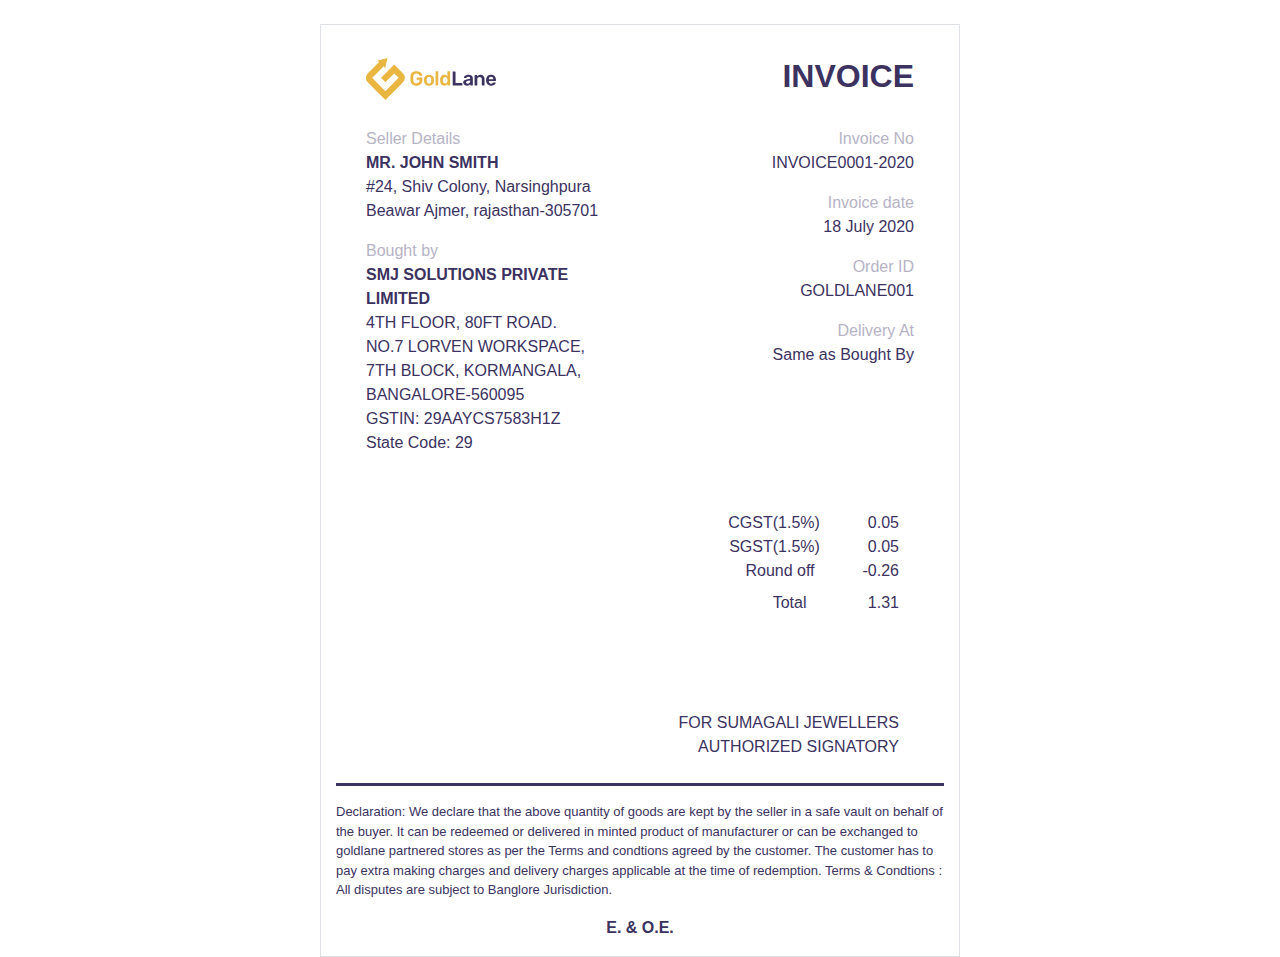
==== index.html @ 7a6602d5 "added: invoice template" ====
<!DOCTYPE html>
<html>
<head>
	<title></title>
	<meta name="viewport" content="width=device-width, initial-scale=1">
    <link href='https://fonts.googleapis.com/css?family=Poppins' rel='stylesheet'>
    <link rel="stylesheet" type="text/css" href="css/style.css">
	<link rel="stylesheet" href="https://stackpath.bootstrapcdn.com/bootstrap/4.5.2/css/bootstrap.min.css">
</head>
<style>
.border {
	width: 50%;

}
.plft{
	padding-left: 45px;
}
.prgt{
	padding-right: 45px;
}
.color{
	color: #3B325F;
	font-weight: 500;
}
.color1 {
	color:#B6B3C6;
}
address {
	font-weight: 500;
	color:  #3B325F;
}
	table {
  font-family: arial, sans-serif;
  border-collapse: collapse;
  width: 90%;
  margin: 0 auto;
}

td, th {
  border: none;
  text-align: left;
  padding: 20px;
}
	@media (min-width: 350px) and (max-width: 800px) {
		.border {
	width: 100%;

}
.plft{
	padding-left: 15px;
}
.prgt{
	padding-right: 15px;
}
.img_res {
	width: 80% !important;
}
address {
	font-size: 10px;
}

		}
</style>
<body>

	<div class="container border mt-4">
		<!-- Header -->
		<div class="row">
			<div class="col-6 col-sm-6 col-md-6 col-lg-6 col-xl-6 plft" style="margin-top: 33px;">
				<div><img src="img/logo.svg" class="img_res" alt="Goldlane" style="width: 50%;"></div>

			</div>
			<div class="col-6 col-sm-6 col-md-6 col-lg-6 col-xl-6 text-right mt-4 prgt">
				<div class="mt-2">
					<h2 class="color" style="font-weight: 700;">INVOICE</h2>
				</div>
            </div>
		</div>
     
        <!-- Main Content -->
		<div class="row">
			<div class="col-6 col-sm-6 col-md-6 col-lg-6 col-xl-6 mt-4 plft">
				<strong class="color1" style="font-weight: 500;">Seller Details</strong>
				<address>
		        <span><b>MR. JOHN SMITH</b></span><br/>
		        #24, Shiv Colony, Narsinghpura<br />
		        Beawar Ajmer, rajasthan-305701
		        </address>

		        <strong class="color1" style="font-weight: 500;">Bought by</strong>
				<address>
		        <span><b>SMJ SOLUTIONS PRIVATE LIMITED</b></span><br />
		        4TH FLOOR, 80FT ROAD.<br />
		        NO.7 LORVEN WORKSPACE,<br />
		        7TH BLOCK, KORMANGALA,<br />
		        BANGALORE-560095<br />
		        GSTIN: 29AAYCS7583H1Z<br />
		        State Code: 29
		        </address>
				
			</div>
			<div class="col-6 col-sm-6 col-md-6 col-lg-6 col-xl-6 text-right mt-4 prgt">
				<strong class="color1" style="font-weight: 500;">Invoice No</strong>
				<address>
		        INVOICE0001-2020<br />
		        </address>

		        <strong class="color1" style="font-weight: 500;">Invoice date</strong>
				<address>
		        18 July 2020<br />
		        </address>

		        <strong class="color1" style="font-weight: 500;">Order ID</strong>
				<address>
		        GOLDLANE001<br />
		        </address>

		        <strong class="color1" style="font-weight: 500;">Delivery At</strong>
				<address>
		        Same as Bought By<br />
		        </address>
				
			</div>

		</div>

		<!-- Table -->

		<!-- <div class="row">
			<div class="col-12 col-sm-12 col-md-12 col-lg-12 col-xl-12">
				<table style="width: 100%;">
					<tr style="background-color: #3B325F; color: white; font-size: 12px;">
					    <th>DESCRIPTION</th>
					    <th>HSN</th>
					    <th>WEIGHT</th>
					    <th>RATE/GRAM</th>
					    <th>SUBTOTAL</th>
                    </tr>
                        
					<td class="color">24K 999 Gold</td>
					<td class="color">7108</td>
					<td class="color">0.0003</td>
					<td class="color">5000.34</td>
					<td class="color">1.52</td>

					
				</table>
			</div>
		</div> -->

	<div class="row text-right prgt" >
		<div class="col-12 col-sm-12 col-md-12 col-lg-12 col-xl-12 mt-5 color" style="line-height: 0.5">
			<p>CGST(1.5%)<span class="pl-5">0.05</span> </p>
			<p>SGST(1.5%)<span class="pl-5">0.05</span> </p>
			<p>Round off<span class="pl-5">-0.26</span> </p>
			<div class="mt-4"><p>Total<span class="pl-5">&nbsp;&nbsp;&nbsp;1.31</span> </p></div>

		


				
	    </div>
	</div>

	<div class="row text-right mt-5 prgt">
		<div class="col-12 col-sm-12 col-md-12 col-lg-12 col-xl-12 mt-5 color" style="line-height: 0.5;">
			<p>FOR SUMAGALI JEWELLERS</p>
			<p>AUTHORIZED SIGNATORY</p>

				
	    </div>
	</div>
	
	<hr style="height:3px;border:none;color:#3B325F;background-color:#3B325F;" />


	<div class="row">
		<div class="col-12 col-sm-12 col-md-12 col-lg-12 col-xl-12 color" style="font-size: 13px;">
			<p>Declaration: We declare that the above quantity of goods are kept by the seller in a safe vault on behalf of the buyer. It can be redeemed or delivered in minted product of manufacturer or can be exchanged to goldlane partnered stores as per the Terms and condtions agreed by the customer. The customer has to pay extra making charges and delivery charges applicable at the time of redemption. Terms & Condtions : All disputes are subject to Banglore Jurisdiction.</p>

			<p style="text-align: center; font-size: 16px;"><b>E. & O.E.</b></p>
		</div>
	</div>
</div>

<script src="https://ajax.googleapis.com/ajax/libs/jquery/3.5.1/jquery.min.js"></script>	
<script src="https://code.jquery.com/jquery-3.5.1.slim.min.js"></script>
<script src="https://cdn.jsdelivr.net/npm/popper.js@1.16.1/dist/umd/popper.min.js"></script>
<script src="https://stackpath.bootstrapcdn.com/bootstrap/4.5.2/js/bootstrap.min.js" ></script>
</body>
</html>
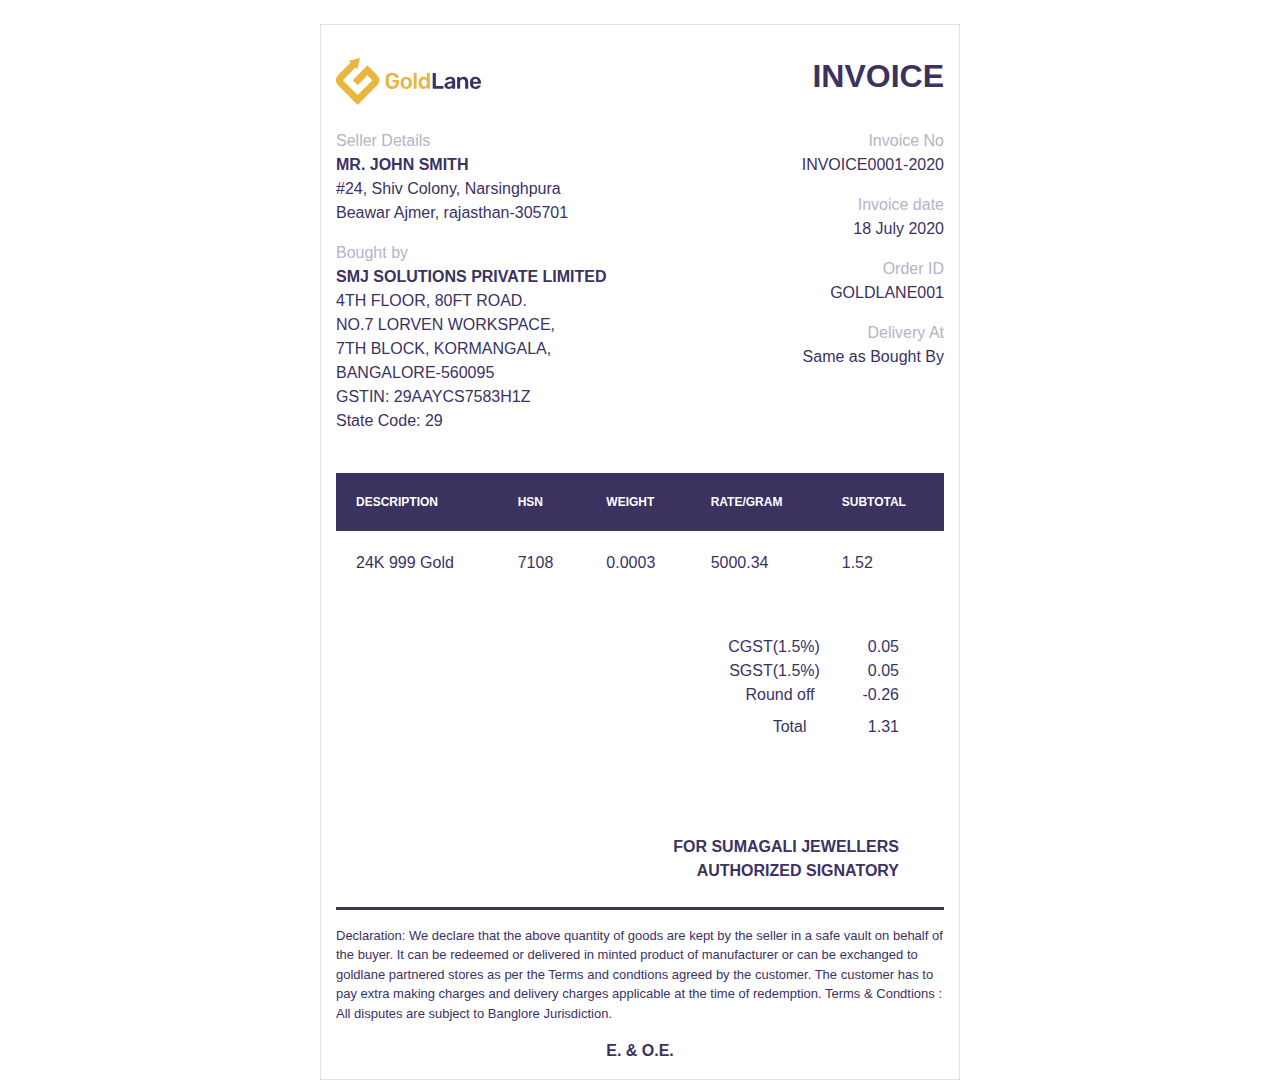
==== commit 02389e4a: "Fixed:Bugs" ====
--- a/index.html
+++ b/index.html
@@ -8,6 +8,23 @@
 	<link rel="stylesheet" href="https://stackpath.bootstrapcdn.com/bootstrap/4.5.2/css/bootstrap.min.css">
 </head>
 <style>
+body {
+	overflow-x: hidden;
+}
+.border {
+	width: 50%;
+
+}
+
+	@media (min-width: 300px) and (max-width: 1000px) {
+		.border {
+	width: 150%;
+
+}
+
+}	
+</style>
+<!-- <style>
 .border {
 	width: 50%;
 
@@ -60,7 +77,7 @@
 }
 
 		}
-</style>
+</style> -->
 <body>
 
 	<div class="container border mt-4">
@@ -124,10 +141,16 @@
 
 		</div>
 
+		
+		
+
 		<!-- Table -->
 
-		<!-- <div class="row">
+		<div class="row mt-4">
 			<div class="col-12 col-sm-12 col-md-12 col-lg-12 col-xl-12">
+				<div>
+					
+				</div>
 				<table style="width: 100%;">
 					<tr style="background-color: #3B325F; color: white; font-size: 12px;">
 					    <th>DESCRIPTION</th>
@@ -146,7 +169,10 @@
 					
 				</table>
 			</div>
-		</div> -->
+		</div>
+
+
+
 
 	<div class="row text-right prgt" >
 		<div class="col-12 col-sm-12 col-md-12 col-lg-12 col-xl-12 mt-5 color" style="line-height: 0.5">
@@ -164,8 +190,8 @@
 
 	<div class="row text-right mt-5 prgt">
 		<div class="col-12 col-sm-12 col-md-12 col-lg-12 col-xl-12 mt-5 color" style="line-height: 0.5;">
-			<p>FOR SUMAGALI JEWELLERS</p>
-			<p>AUTHORIZED SIGNATORY</p>
+			<p><b>FOR SUMAGALI JEWELLERS</b></p>
+			<p><b>AUTHORIZED SIGNATORY</b></p>
 
 				
 	    </div>
--- a/css/style.css
+++ b/css/style.css
@@ -0,0 +1,50 @@
+
+.border {
+	width: 50%;
+
+}
+.plft{
+	padding-left: 45px;
+}
+.prgt{
+	padding-right: 45px;
+}
+.color{
+	color: #3B325F;
+	font-weight: 500;
+}
+.color1 {
+	color:#B6B3C6;
+}
+address {
+	font-weight: 500;
+	color:  #3B325F;
+}
+	table {
+  font-family: arial, sans-serif;
+  border-collapse: collapse;
+  width: 90%;
+  margin: 0 auto;
+}
+
+td, th {
+  border: none;
+  text-align: left;
+  padding: 20px;
+}
+	@media (min-width: 350px) and (max-width: 1000px) {
+		
+.plft{
+	padding-left: 20px;
+}
+.prgt{
+	padding-right: 20px;
+}
+.img_res {
+	width: 70% !important;
+}
+address {
+	font-size: 10px;
+}
+
+		}
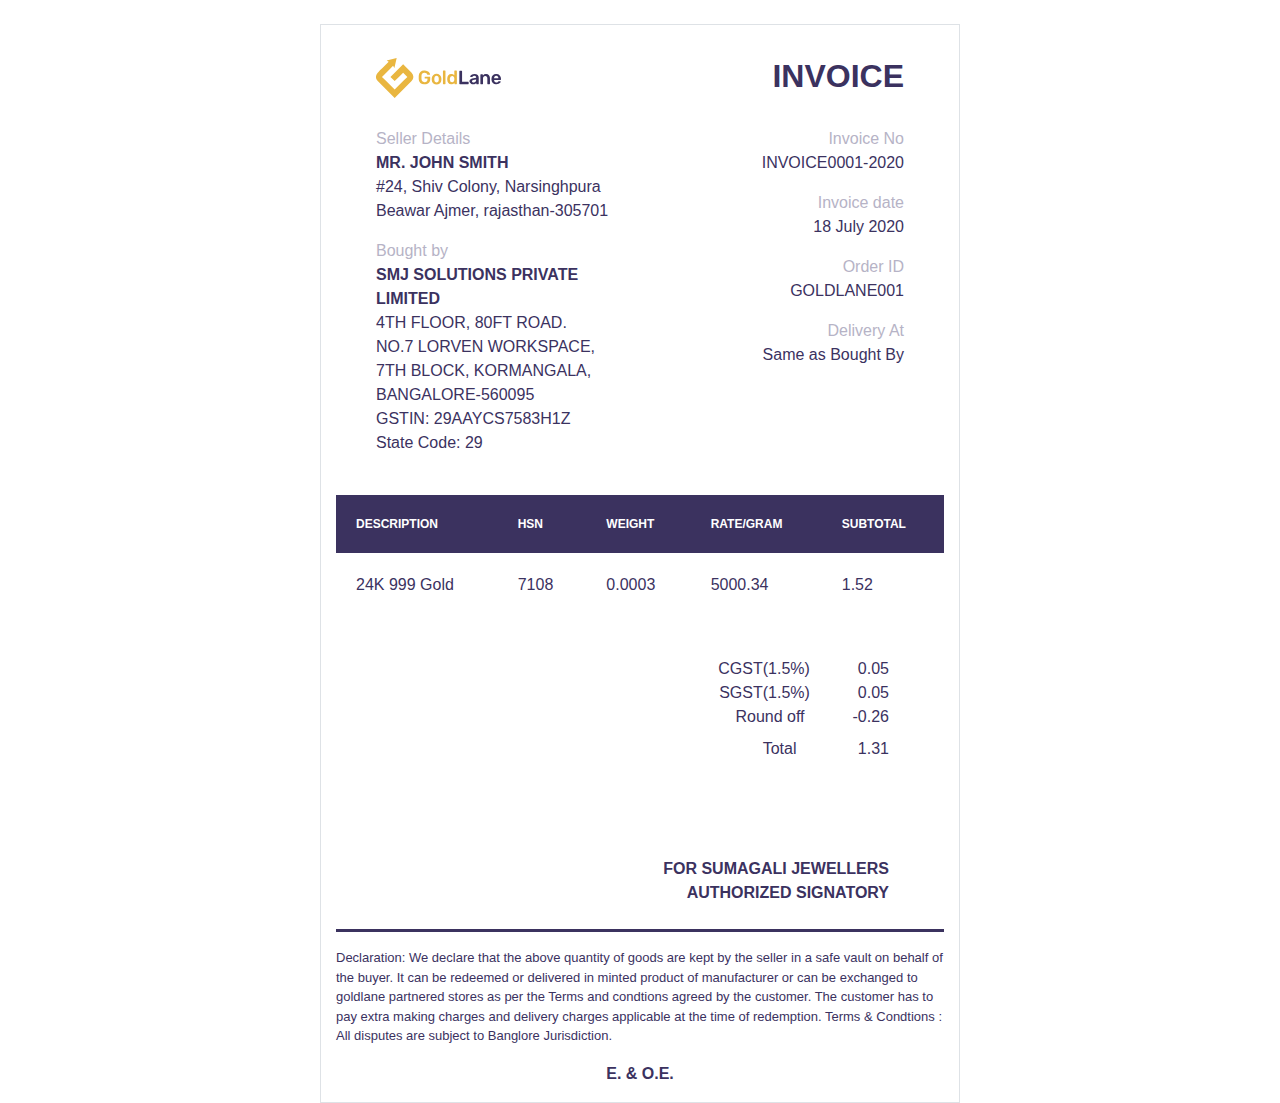
==== commit 55b2d9e7: "fixed: allignment issue" ====
--- a/index.html
+++ b/index.html
@@ -3,6 +3,7 @@
 <head>
 	<title></title>
 	<meta name="viewport" content="width=device-width, initial-scale=1">
+
     <link href='https://fonts.googleapis.com/css?family=Poppins' rel='stylesheet'>
     <link rel="stylesheet" type="text/css" href="css/style.css">
 	<link rel="stylesheet" href="https://stackpath.bootstrapcdn.com/bootstrap/4.5.2/css/bootstrap.min.css">
@@ -16,7 +17,7 @@
 
 }
 
-	@media (min-width: 300px) and (max-width: 1000px) {
+	@media (min-width: 300px) and (max-width: 1170px) {
 		.border {
 	width: 150%;
 
@@ -83,11 +84,11 @@
 	<div class="container border mt-4">
 		<!-- Header -->
 		<div class="row">
-			<div class="col-6 col-sm-6 col-md-6 col-lg-6 col-xl-6 plft" style="margin-top: 33px;">
+			<div class="col-7 col-sm-6 col-md-6 col-lg-6 col-xl-6 plft" style="margin-top: 33px;">
 				<div><img src="img/logo.svg" class="img_res" alt="Goldlane" style="width: 50%;"></div>
 
 			</div>
-			<div class="col-6 col-sm-6 col-md-6 col-lg-6 col-xl-6 text-right mt-4 prgt">
+			<div class="col-5 col-sm-6 col-md-6 col-lg-6 col-xl-6 text-right mt-4 prgt">
 				<div class="mt-2">
 					<h2 class="color" style="font-weight: 700;">INVOICE</h2>
 				</div>
@@ -96,7 +97,7 @@
      
         <!-- Main Content -->
 		<div class="row">
-			<div class="col-6 col-sm-6 col-md-6 col-lg-6 col-xl-6 mt-4 plft">
+			<div class="col-7 col-sm-6 col-md-6 col-lg-6 col-xl-6 mt-4 plft">
 				<strong class="color1" style="font-weight: 500;">Seller Details</strong>
 				<address>
 		        <span><b>MR. JOHN SMITH</b></span><br/>
@@ -116,7 +117,7 @@
 		        </address>
 				
 			</div>
-			<div class="col-6 col-sm-6 col-md-6 col-lg-6 col-xl-6 text-right mt-4 prgt">
+			<div class="col-5 col-sm-6 col-md-6 col-lg-6 col-xl-6 text-right mt-4 prgt">
 				<strong class="color1" style="font-weight: 500;">Invoice No</strong>
 				<address>
 		        INVOICE0001-2020<br />
@@ -174,6 +175,9 @@
 
 
 
+
+
+
 	<div class="row text-right prgt" >
 		<div class="col-12 col-sm-12 col-md-12 col-lg-12 col-xl-12 mt-5 color" style="line-height: 0.5">
 			<p>CGST(1.5%)<span class="pl-5">0.05</span> </p>
--- a/css/style.css
+++ b/css/style.css
@@ -4,10 +4,10 @@
 
 }
 .plft{
-	padding-left: 45px;
+	padding-left: 55px !important;
 }
 .prgt{
-	padding-right: 45px;
+	padding-right: 55px !important;
 }
 .color{
 	color: #3B325F;
@@ -32,19 +32,19 @@
   text-align: left;
   padding: 20px;
 }
-	@media (min-width: 350px) and (max-width: 1000px) {
+	@media (min-width: 350px) and (max-width: 1170px) {
 		
 .plft{
-	padding-left: 20px;
+	padding-left: 30px !important;
 }
 .prgt{
-	padding-right: 20px;
+	padding-right: 50px !important;
 }
 .img_res {
 	width: 70% !important;
 }
-address {
-	font-size: 10px;
+/*address {
+	font-size: 14px;
 }
-
+*/
 		}
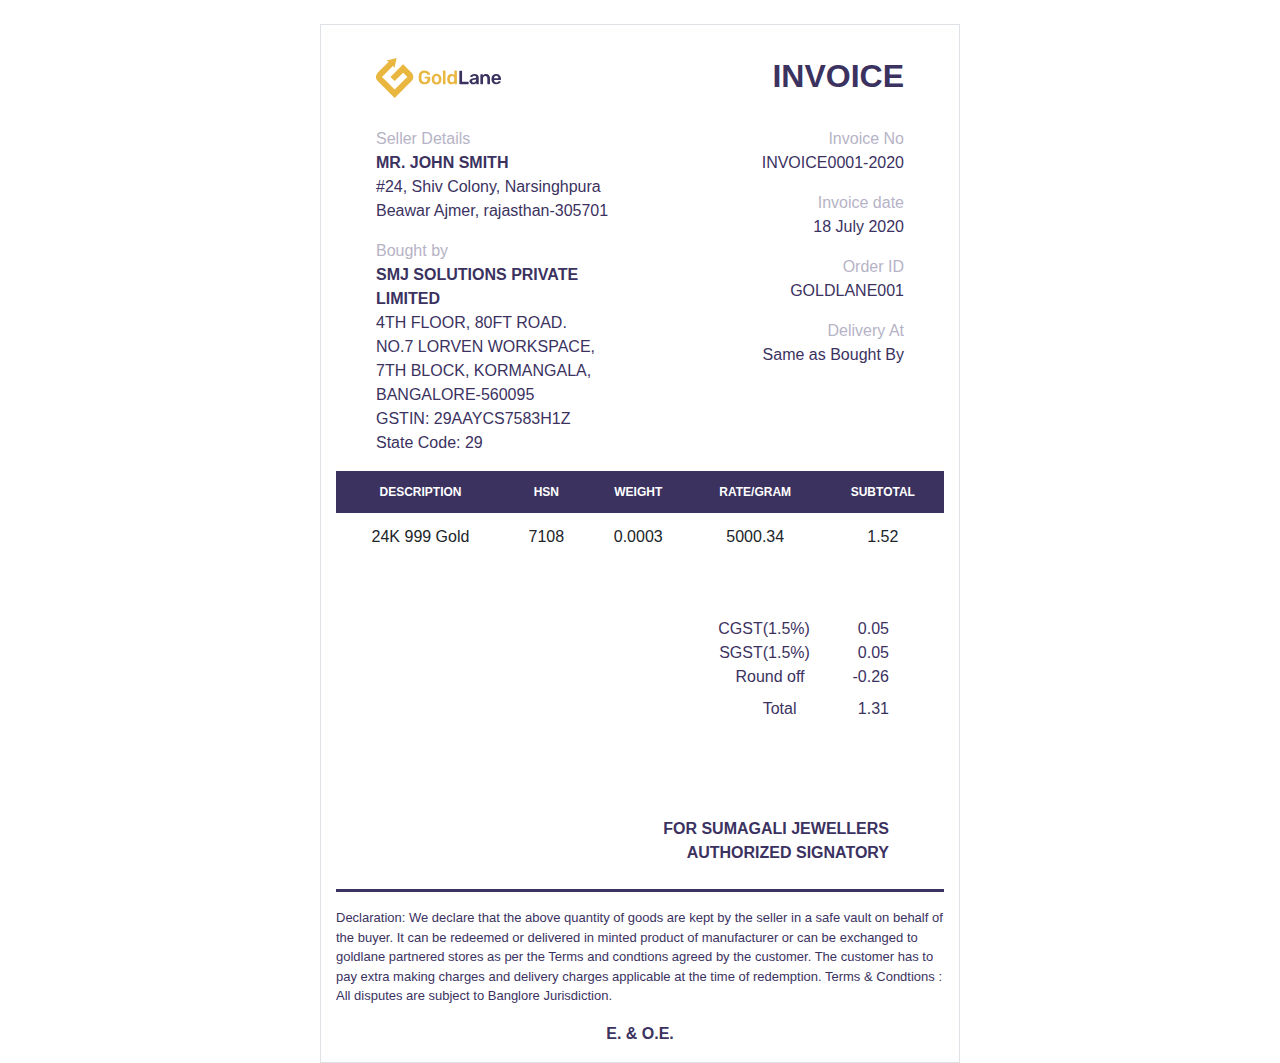
==== commit 1e895fa3: "Fixed: Responsive Bug" ====
--- a/index.html
+++ b/index.html
@@ -25,60 +25,7 @@
 
 }	
 </style>
-<!-- <style>
-.border {
-	width: 50%;
 
-}
-.plft{
-	padding-left: 45px;
-}
-.prgt{
-	padding-right: 45px;
-}
-.color{
-	color: #3B325F;
-	font-weight: 500;
-}
-.color1 {
-	color:#B6B3C6;
-}
-address {
-	font-weight: 500;
-	color:  #3B325F;
-}
-	table {
-  font-family: arial, sans-serif;
-  border-collapse: collapse;
-  width: 90%;
-  margin: 0 auto;
-}
-
-td, th {
-  border: none;
-  text-align: left;
-  padding: 20px;
-}
-	@media (min-width: 350px) and (max-width: 800px) {
-		.border {
-	width: 100%;
-
-}
-.plft{
-	padding-left: 15px;
-}
-.prgt{
-	padding-right: 15px;
-}
-.img_res {
-	width: 80% !important;
-}
-address {
-	font-size: 10px;
-}
-
-		}
-</style> -->
 <body>
 
 	<div class="container border mt-4">
@@ -142,12 +89,37 @@
 
 		</div>
 
+		<div class="table-responsive d-print-none">
+      <table class="table table-bordered">
+        <thead style="background-color: #3B325F; color: white; font-size: 12px;">
+          <tr>
+            <td class="text-center"><strong>DESCRIPTION</strong></td>
+            <td class="text-center"><strong>HSN</strong></td>
+            <td class="text-center"><strong>WEIGHT</strong></td>
+            <td class="text-center"><strong>RATE/GRAM</strong></td>
+            <td class="text-center"><strong>SUBTOTAL</strong></td>
+
+          </tr>
+        </thead>
+        <tbody>
+          <tr>
+            <td class="text-center">24K 999 Gold</td>
+            <td class="text-center">7108</td>
+            <td class="text-center">0.0003</td>
+            <td class="text-center">5000.34</td>
+            <td class="text-center">1.52</td>
+
+          </tr>
+        </tbody>
+      </table>
+    </div>
+
 		
 		
 
 		<!-- Table -->
 
-		<div class="row mt-4">
+		<!-- <div class="row mt-4">
 			<div class="col-12 col-sm-12 col-md-12 col-lg-12 col-xl-12">
 				<div>
 					
@@ -170,7 +142,7 @@
 					
 				</table>
 			</div>
-		</div>
+		</div> -->
 
 
 
--- a/css/style.css
+++ b/css/style.css
@@ -28,7 +28,7 @@
 }
 
 td, th {
-  border: none;
+  border: 0 !important;
   text-align: left;
   padding: 20px;
 }
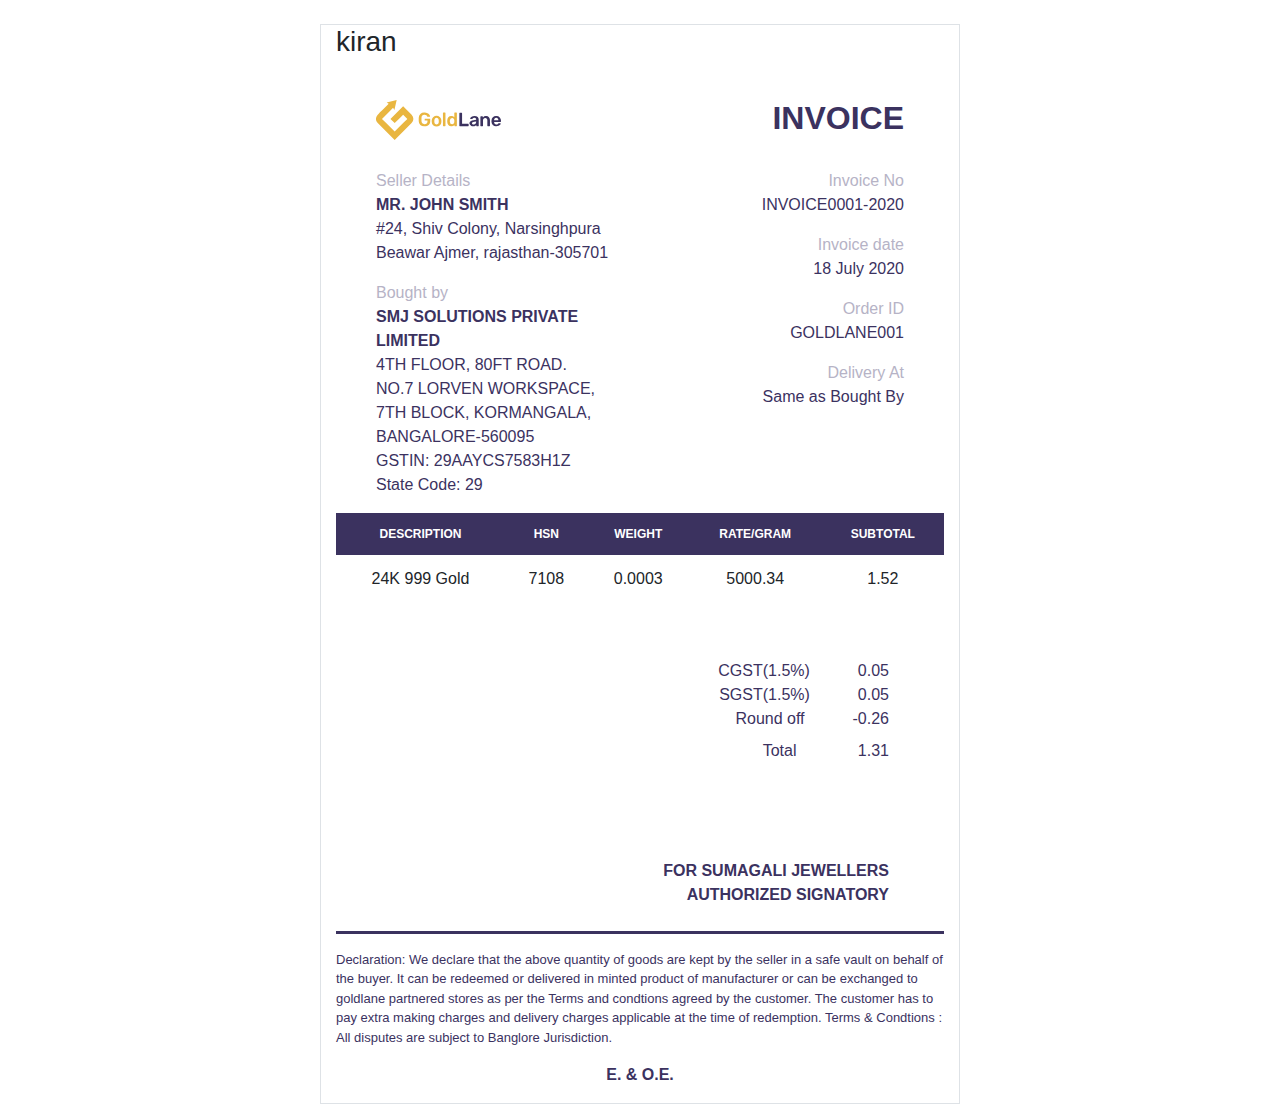
==== commit 7e9a4698: "fixed Responsive bug" ====
--- a/index.html
+++ b/index.html
@@ -19,7 +19,7 @@
 
 	@media (min-width: 300px) and (max-width: 1170px) {
 		.border {
-	width: 150%;
+	width: 100%;
 
 }
 
@@ -29,6 +29,7 @@
 <body>
 
 	<div class="container border mt-4">
+		<h3>kiran</h3>
 		<!-- Header -->
 		<div class="row">
 			<div class="col-7 col-sm-6 col-md-6 col-lg-6 col-xl-6 plft" style="margin-top: 33px;">
@@ -38,6 +39,7 @@
 			<div class="col-5 col-sm-6 col-md-6 col-lg-6 col-xl-6 text-right mt-4 prgt">
 				<div class="mt-2">
 					<h2 class="color" style="font-weight: 700;">INVOICE</h2>
+
 				</div>
             </div>
 		</div>
--- a/css/style.css
+++ b/css/style.css
@@ -1,8 +1,4 @@
 
-.border {
-	width: 50%;
-
-}
 .plft{
 	padding-left: 55px !important;
 }
@@ -43,8 +39,12 @@
 .img_res {
 	width: 70% !important;
 }
-/*address {
-	font-size: 14px;
+td, th {
+  border: 0 !important;
+ 
 }
-*/
+address {
+	font-size: 10px;
+}
+
 		}
